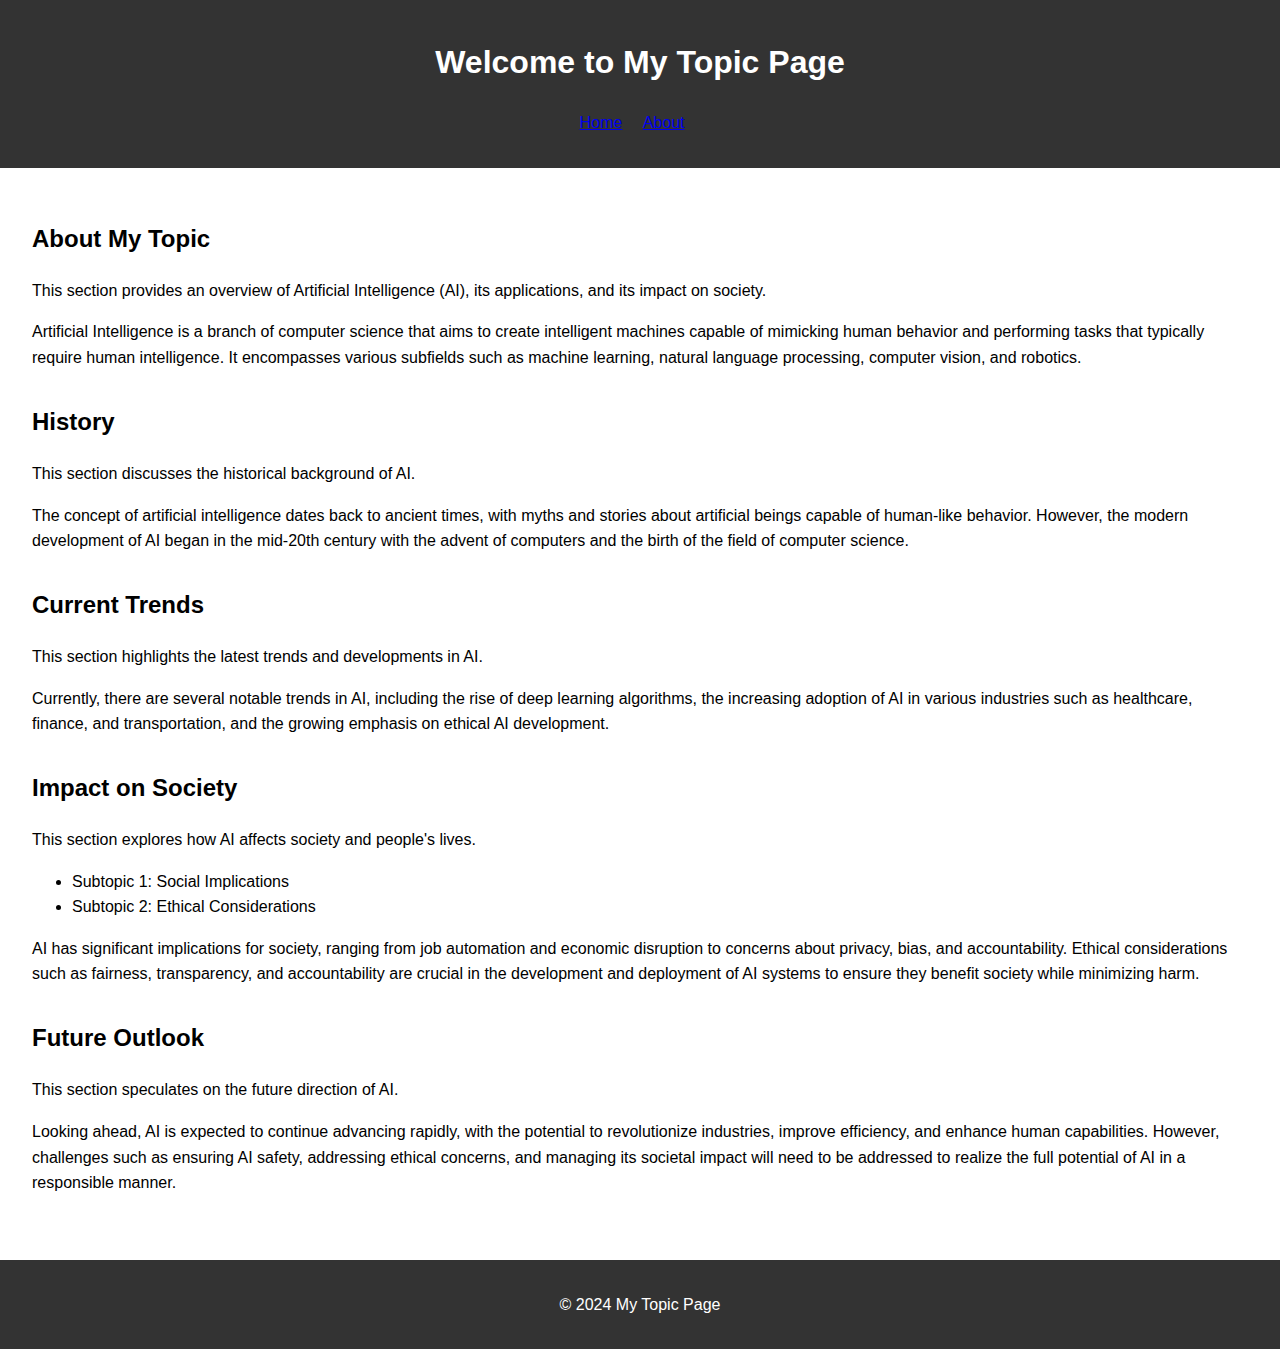
==== w3/index.html @ 6c6076d6 "index.html setup" ====
<!DOCTYPE html>
<html lang="en">
    <head>
        <meta charset="UTF-8">
        <meta name="author" content="Curtis Daniels">
        <meta name="description" content="Hi, I'm Curtis Daniels this my topic page ">
        <title>Topic Page</title>
        <link rel="icon" href="html.png" type="image/x-icon">
        <link rel="stylesheet" href="main.css" type="text/css">
    </head>
<body>
    <header>
        <h1>Welcome to My Topic Page</h1>
        <nav>
            <ul>
                <li><a href="index.html">Home</a></li>
                <li><a href="about.html">About</a></li>
            </ul>
        </nav>
    </header>

    <main>
        <section>
            <h2>About My Topic</h2>
            <p>This section provides an overview of Artificial Intelligence (AI), its applications, and its impact on society.</p>
            <p>Artificial Intelligence is a branch of computer science that aims to create intelligent machines capable of mimicking human behavior and performing tasks that typically require human intelligence. It encompasses various subfields such as machine learning, natural language processing, computer vision, and robotics.</p>
        </section>

        <section>
            <h2>History</h2>
            <p>This section discusses the historical background of AI.</p>
            <p>The concept of artificial intelligence dates back to ancient times, with myths and stories about artificial beings capable of human-like behavior. However, the modern development of AI began in the mid-20th century with the advent of computers and the birth of the field of computer science.</p>
        </section>

        <section>
            <h2>Current Trends</h2>
            <p>This section highlights the latest trends and developments in AI.</p>
            <p>Currently, there are several notable trends in AI, including the rise of deep learning algorithms, the increasing adoption of AI in various industries such as healthcare, finance, and transportation, and the growing emphasis on ethical AI development.</p>
        </section>

        <section>
            <h2>Impact on Society</h2>
            <p>This section explores how AI affects society and people's lives.</p>
            <ul>
                <li>Subtopic 1: Social Implications</li>
                <li>Subtopic 2: Ethical Considerations</li>
            </ul>
            <p>AI has significant implications for society, ranging from job automation and economic disruption to concerns about privacy, bias, and accountability. Ethical considerations such as fairness, transparency, and accountability are crucial in the development and deployment of AI systems to ensure they benefit society while minimizing harm.</p>
        </section>

        <section>
            <h2>Future Outlook</h2>
            <p>This section speculates on the future direction of AI.</p>
            <p>Looking ahead, AI is expected to continue advancing rapidly, with the potential to revolutionize industries, improve efficiency, and enhance human capabilities. However, challenges such as ensuring AI safety, addressing ethical concerns, and managing its societal impact will need to be addressed to realize the full potential of AI in a responsible manner.</p>
        </section>
    </main>

    <footer>
        <p>&copy; 2024 My Topic Page</p>
    </footer>
</body>
</html>
---- w3/main.css ----
body {
    font-family: Arial, sans-serif;
    line-height: 1.6;
    margin: 0;
    padding: 0;
}

header {
    background-color: #333;
    color: #fff;
    padding: 1rem;
    text-align: center;
}

nav ul {
    list-style-type: none;
    padding: 0;
}

nav ul li {
    display: inline;
    margin-right: 1rem;
}

main {
    padding: 2rem;
}

section {
    margin-bottom: 2rem;
}

footer {
    background-color: #333;
    color: #fff;
    padding: 1rem;
    text-align: center;
}
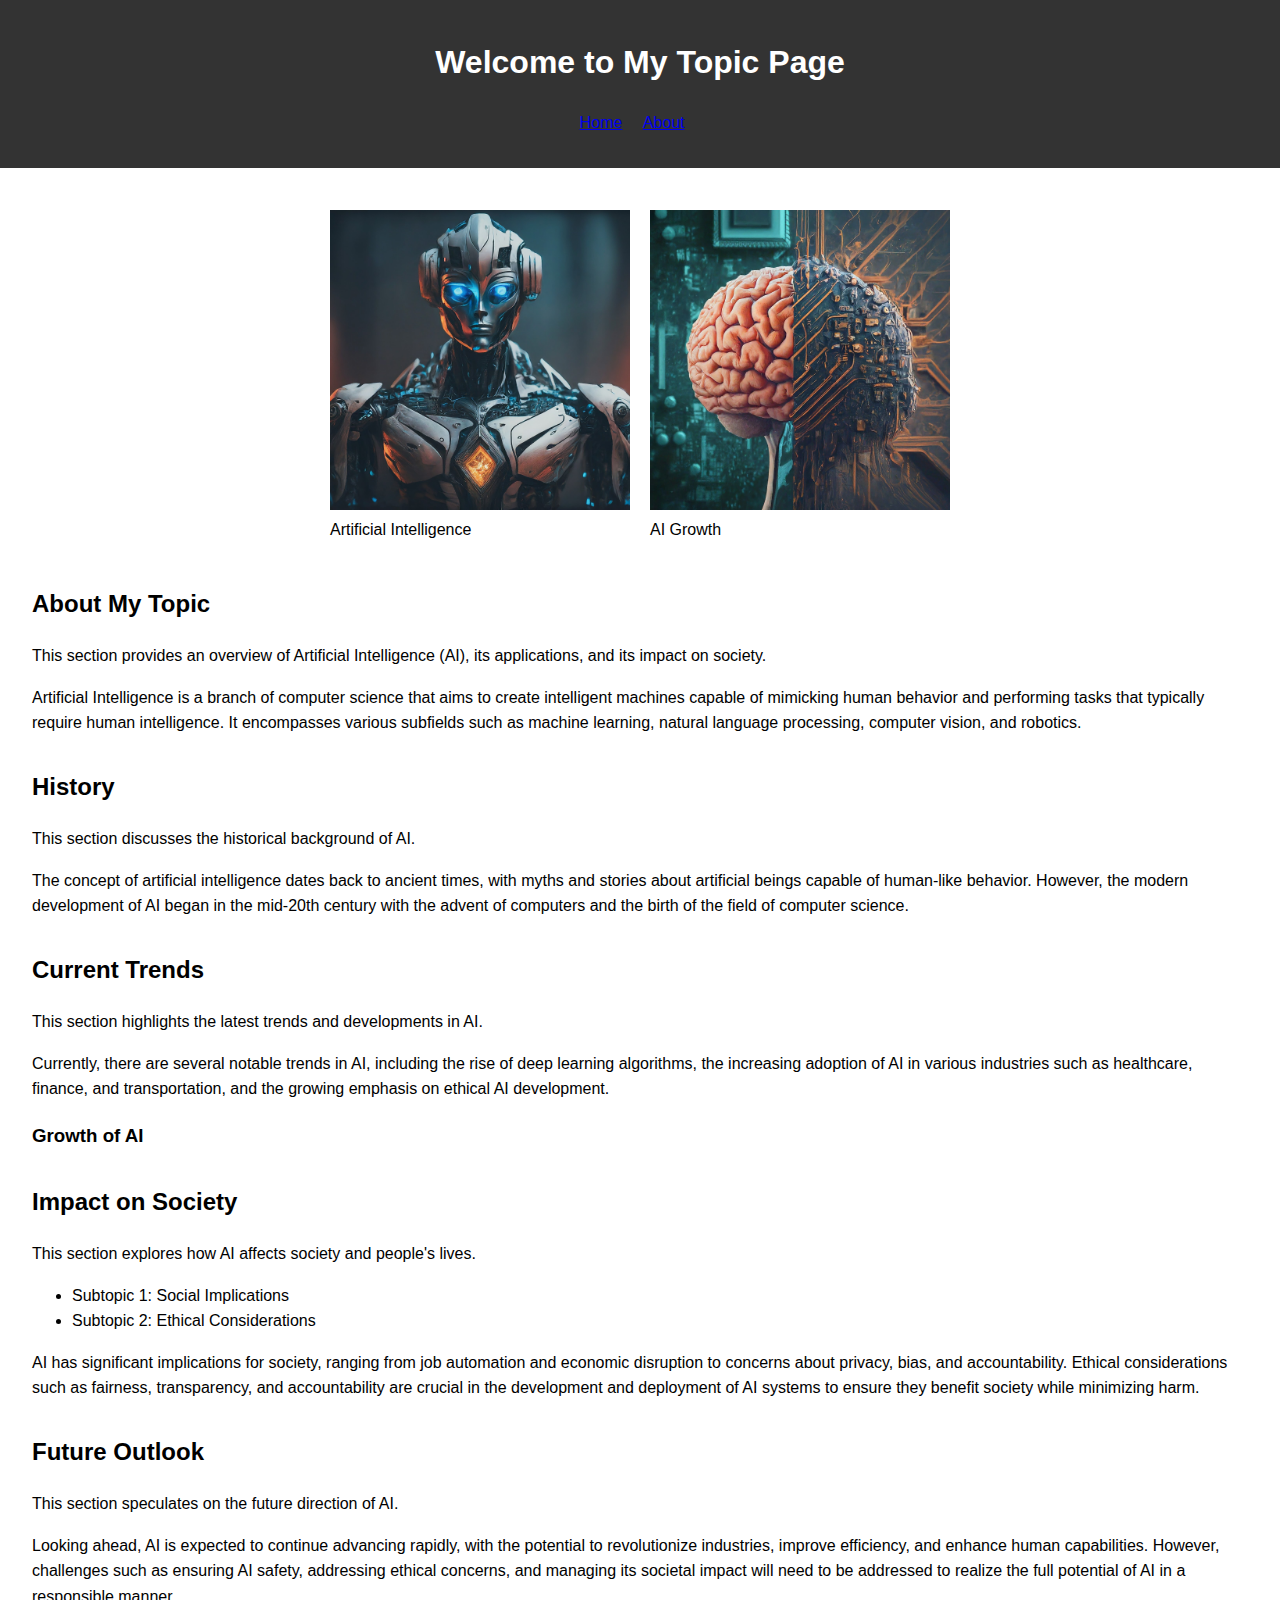
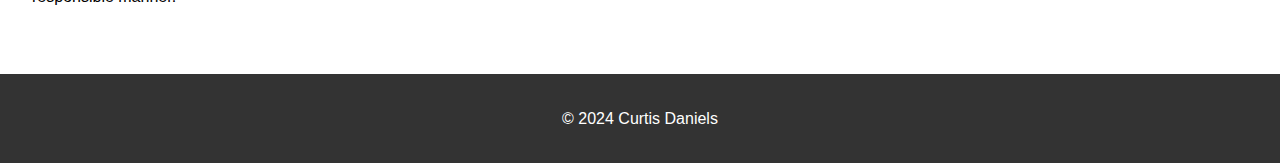
==== commit bf4ebb84: "images created and placed on pages" ====
--- a/w3/index.html
+++ b/w3/index.html
@@ -1,13 +1,15 @@
 <!DOCTYPE html>
 <html lang="en">
-    <head>
-        <meta charset="UTF-8">
-        <meta name="author" content="Curtis Daniels">
-        <meta name="description" content="Hi, I'm Curtis Daniels this my topic page ">
-        <title>Topic Page</title>
-        <link rel="icon" href="html.png" type="image/x-icon">
-        <link rel="stylesheet" href="main.css" type="text/css">
-    </head>
+
+<head>
+    <meta charset="UTF-8">
+    <meta name="author" content="Curtis Daniels">
+    <meta name="description" content="Welcome, I'm Curtis Daniels this my topic page ">
+    <title>Topic Page</title>
+    <link rel="icon" href="html.png" type="image/x-icon">
+    <link rel="stylesheet" href="main.css" type="text/css">
+</head>
+
 <body>
     <header>
         <h1>Welcome to My Topic Page</h1>
@@ -20,22 +22,52 @@
     </header>
 
     <main>
+        <section class="image-container">
+            <h2 class="h2">Images</h2>
+
+            <figure>
+                <img src="../img/hero_image.jpeg" width="300" height="300" alt="Artificial Intelligence">
+                <figcaption>Artificial Intelligence</figcaption>
+            </figure>
+
+            <figure>
+                <img src="../img/ai_growth_infographic.jpeg" width="300" height="300" alt="AI Growth">
+                <figcaption>AI Growth</figcaption>
+            </figure>
+        </section>
+
+
+
+
         <section>
+
             <h2>About My Topic</h2>
-            <p>This section provides an overview of Artificial Intelligence (AI), its applications, and its impact on society.</p>
-            <p>Artificial Intelligence is a branch of computer science that aims to create intelligent machines capable of mimicking human behavior and performing tasks that typically require human intelligence. It encompasses various subfields such as machine learning, natural language processing, computer vision, and robotics.</p>
+            <p>This section provides an overview of Artificial Intelligence (AI), its applications, and its impact on
+                society.</p>
+            <p>Artificial Intelligence is a branch of computer science that aims to create intelligent machines capable
+                of mimicking human behavior and performing tasks that typically require human intelligence. It
+                encompasses various subfields such as machine learning, natural language processing, computer vision,
+                and robotics.</p>
         </section>
 
         <section>
             <h2>History</h2>
             <p>This section discusses the historical background of AI.</p>
-            <p>The concept of artificial intelligence dates back to ancient times, with myths and stories about artificial beings capable of human-like behavior. However, the modern development of AI began in the mid-20th century with the advent of computers and the birth of the field of computer science.</p>
+            <p>The concept of artificial intelligence dates back to ancient times, with myths and stories about
+                artificial beings capable of human-like behavior. However, the modern development of AI began in the
+                mid-20th century with the advent of computers and the birth of the field of computer science.</p>
         </section>
 
         <section>
             <h2>Current Trends</h2>
             <p>This section highlights the latest trends and developments in AI.</p>
-            <p>Currently, there are several notable trends in AI, including the rise of deep learning algorithms, the increasing adoption of AI in various industries such as healthcare, finance, and transportation, and the growing emphasis on ethical AI development.</p>
+            <p>Currently, there are several notable trends in AI, including the rise of deep learning algorithms, the
+                increasing adoption of AI in various industries such as healthcare, finance, and transportation, and the
+                growing emphasis on ethical AI development.</p>
+            <section>
+                <h3>Growth of AI</h3>
+
+            </section>
         </section>
 
         <section>
@@ -45,24 +77,25 @@
                 <li>Subtopic 1: Social Implications</li>
                 <li>Subtopic 2: Ethical Considerations</li>
             </ul>
-            <p>AI has significant implications for society, ranging from job automation and economic disruption to concerns about privacy, bias, and accountability. Ethical considerations such as fairness, transparency, and accountability are crucial in the development and deployment of AI systems to ensure they benefit society while minimizing harm.</p>
+            <p>AI has significant implications for society, ranging from job automation and economic disruption to
+                concerns about privacy, bias, and accountability. Ethical considerations such as fairness, transparency,
+                and accountability are crucial in the development and deployment of AI systems to ensure they benefit
+                society while minimizing harm.</p>
         </section>
 
         <section>
             <h2>Future Outlook</h2>
             <p>This section speculates on the future direction of AI.</p>
-            <p>Looking ahead, AI is expected to continue advancing rapidly, with the potential to revolutionize industries, improve efficiency, and enhance human capabilities. However, challenges such as ensuring AI safety, addressing ethical concerns, and managing its societal impact will need to be addressed to realize the full potential of AI in a responsible manner.</p>
+            <p>Looking ahead, AI is expected to continue advancing rapidly, with the potential to revolutionize
+                industries, improve efficiency, and enhance human capabilities. However, challenges such as ensuring AI
+                safety, addressing ethical concerns, and managing its societal impact will need to be addressed to
+                realize the full potential of AI in a responsible manner.</p>
         </section>
     </main>
 
     <footer>
-        <p>&copy; 2024 My Topic Page</p>
+        <p>&copy; 2024 Curtis Daniels</p>
     </footer>
 </body>
-</html>
 
-
-
-
-
-
+</html>--- a/w3/main.css
+++ b/w3/main.css
@@ -1,3 +1,4 @@
+/* index page */
 body {
     font-family: Arial, sans-serif;
     line-height: 1.6;
@@ -36,4 +37,67 @@
     padding: 1rem;
     text-align: center;
 }
- +
+/* about page */
+
+body .body {
+    font-family: Arial, sans-serif;
+    line-height: 1.6;
+    margin: 0;
+    padding: 0;
+    background-color: green;
+}
+
+header .header {
+    background-color: #333;
+    color: #fff;
+    padding: 1rem;
+    text-align: center;
+}
+
+nav ul {
+    list-style-type: none;
+    padding: 0;
+}
+
+nav ul li {
+    display: inline;
+    margin-right: 1rem;
+}
+
+main .main {
+    padding: 2rem;
+}
+
+section .section {
+    margin-bottom: 2rem;
+}
+
+footer .footer {
+    background-color: #333;
+    color: #fff;
+    padding: 1rem;
+    text-align: center;
+}
+/* images side by side */
+.image-container {
+    display: flex;
+    flex-wrap: wrap;
+    justify-content: center; 
+}
+
+figure {
+    margin: 10px; /* Optional spacing between images */
+}
+/* place this to prevent error in code on validator */
+.h2 {
+   display:none;
+}
+
+img:hover {
+    box-shadow: 0 0 50px black;
+}
+
+
+
+
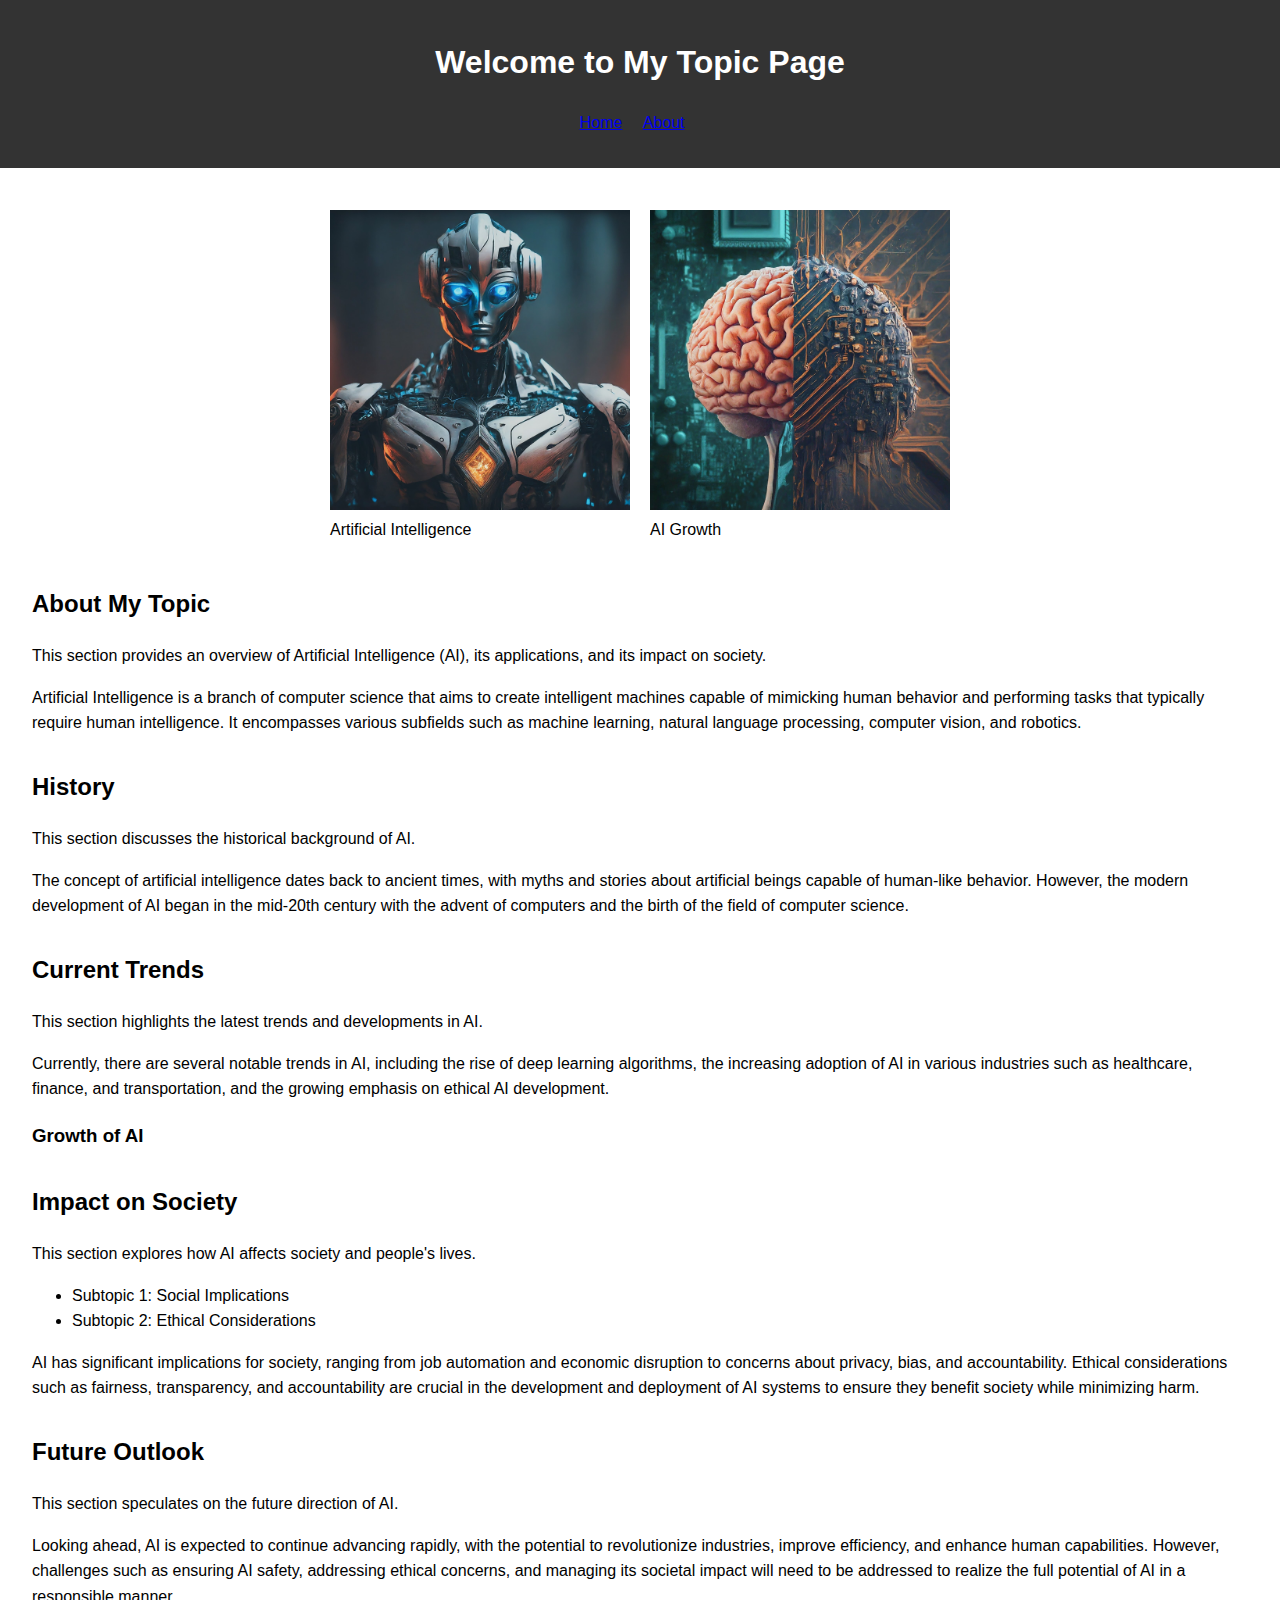
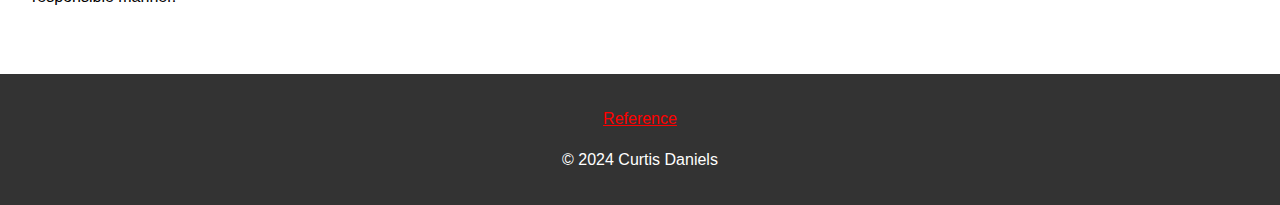
==== commit ac9a179b: "finished work" ====
--- a/w3/index.html
+++ b/w3/index.html
@@ -23,7 +23,7 @@
 
     <main>
         <section class="image-container">
-            <h2 class="h2">Images</h2>
+          
 
             <figure>
                 <img src="../img/hero_image.jpeg" width="300" height="300" alt="Artificial Intelligence">
@@ -94,6 +94,9 @@
     </main>
 
     <footer>
+        <ul>
+            <li><a class="reference" href="reference.html">Reference</a></li>
+        </ul>
         <p>&copy; 2024 Curtis Daniels</p>
     </footer>
 </body>
--- a/w3/main.css
+++ b/w3/main.css
@@ -97,7 +97,16 @@
 img:hover {
     box-shadow: 0 0 50px black;
 }
+/* on reference page */
+footer ul {
+    list-style-type: none;
+    padding: 0;
+}
+.reference {
+    color: red;
+}
 
 
 
 
+
